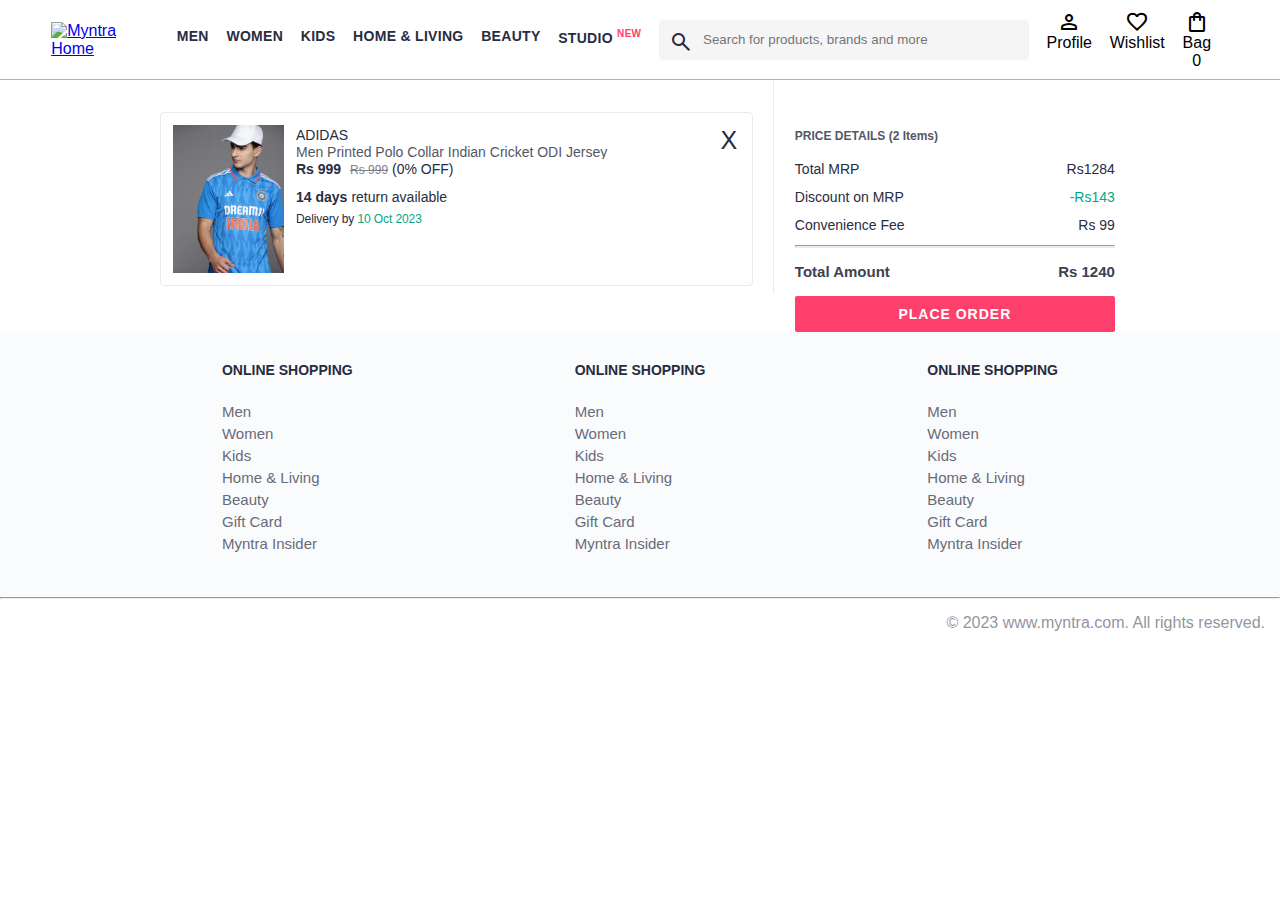
==== pages/bag.html @ 4d43ef24 "first commit" ====
<!DOCTYPE html>
<html lang="en">
<head>
    <title>Myntra Clone</title>
    <link rel="stylesheet" href="../css/index.css">
    <link rel="stylesheet" href="../css/bag.css">
    <link rel="stylesheet" href="https://fonts.googleapis.com/css2?family=Material+Symbols+Outlined:opsz,wght,FILL,GRAD@20..48,100..700,0..1,-50..200" />
</head>
<body>
    <header>
        <div class="logo_container">
            <a href="#"><img class="myntra_home" src="../images/myntra_logo.webp" alt="Myntra Home"></a>
        </div>
        <nav class="nav_bar">
            <a href="#">Men</a>
            <a href="#">Women</a>
            <a href="#">Kids</a>
            <a href="#">Home & Living</a>
            <a href="#">Beauty</a>
            <a href="#">Studio <sup>New</sup></a>
        </nav>
        <div class="search_bar">
            <span class="material-symbols-outlined search_icon">search</span>
            <input class="search_input" placeholder="Search for products, brands and more">
        </div>
        <div class="action_bar">
            <div class="action_container">
                <span class="material-symbols-outlined action_icon">person</span>
                <span class="action_name">Profile</span>
            </div>

            <div class="action_container">
                <span class="material-symbols-outlined action_icon">favorite</span>
                <span class="action_name">Wishlist</span>
            </div>

            <div class="action_container">
                <span class="material-symbols-outlined action_icon">shopping_bag</span>
                <span class="action_name">Bag</span>
                <span class="bag-items">0</span>
            </div>
        </div>
    </header>
    <main>
      <div class="bag-page">
        <div class="bag-items-container">
          <div class="bag-item-container">
            <div class="item-left-part">
              <img class="bag-item-img" src="../images/4.jpg">
            </div>
            <div class="item-right-part">
              <div class="company">ADIDAS</div>
              <div class="item-name">Men Printed Polo Collar Indian Cricket ODI Jersey</div>
              <div class="price-container">
                <span class="current-price">Rs 999</span>
                <span class="original-price">Rs 999</span>
                <span class="discount-percentage">(0% OFF)</span>
              </div>
              <div class="return-period">
                <span class="return-period-days">14 days</span> return available
              </div>
              <div class="delivery-details">
                Delivery by
                <span class="delivery-details-days">10 Oct 2023</span>
              </div>
            </div>

            <div class="remove-from-cart">X</div>
          </div>

        </div>
        <div class="bag-summary">
          <div class="bag-details-container">
            <div class="price-header">PRICE DETAILS (2 Items) </div>
            <div class="price-item">
              <span class="price-item-tag">Total MRP</span>
              <span class="price-item-value">Rs1284</span>
            </div>
            <div class="price-item">
              <span class="price-item-tag">Discount on MRP</span>
              <span class="price-item-value priceDetail-base-discount">-Rs143</span>
            </div>
            <div class="price-item">
              <span class="price-item-tag">Convenience Fee</span>
              <span class="price-item-value">Rs 99</span>
            </div>
            <hr>
            <div class="price-footer">
              <span class="price-item-tag">Total Amount</span>
              <span class="price-item-value">Rs 1240</span>
            </div>
          </div>
          <button class="btn-place-order">
            <div class="css-xjhrni">PLACE ORDER</div>
          </button>
        </div>

      </div>
    </main>
    <footer>
        <div class="footer_container">
            <div class="footer_column">
                <h3>ONLINE SHOPPING</h3>

                <a href="#">Men</a>
                <a href="#">Women</a>
                <a href="#">Kids</a>
                <a href="#">Home & Living</a>
                <a href="#">Beauty</a>
                <a href="#">Gift Card</a>
                <a href="#">Myntra Insider</a>
            </div>

            <div class="footer_column">
                <h3>ONLINE SHOPPING</h3>

                <a href="#">Men</a>
                <a href="#">Women</a>
                <a href="#">Kids</a>
                <a href="#">Home & Living</a>
                <a href="#">Beauty</a>
                <a href="#">Gift Card</a>
                <a href="#">Myntra Insider</a>
            </div>

            <div class="footer_column">
                <h3>ONLINE SHOPPING</h3>

                <a href="#">Men</a>
                <a href="#">Women</a>
                <a href="#">Kids</a>
                <a href="#">Home & Living</a>
                <a href="#">Beauty</a>
                <a href="#">Gift Card</a>
                <a href="#">Myntra Insider</a>
            </div>
        </div>
        <hr>

        <div class="copyright">
            © 2023 www.myntra.com. All rights reserved.
        </div>
    </footer>
    <script src="../data/items.js"></script>
    <script src="../scripts/index.js"></script>
</body>
</html>
---- css/index.css ----
/***************** Item Page CSS **************************/
/*.action_container {
    text-decoration: none;
}
a.action_container:link {
    color:black;
}
.item-details {
    cursor: pointer;
    width: 250px;
    margin: 10px;
}
.stars {
    font-size: 12px;
    font-weight: 700;
    text-align: left;
}
.company {
    font-size: 18px;
    font-weight: 700;
    line-height: 1;
    color: #282c3f;
    margin-bottom: 6px;
    overflow: hidden;
    text-overflow: ellipsis;
    white-space: nowrap;
    margin-top: 20px;
}
.item-name {
    color: #535766;
    font-size: 16px;
    line-height: 1;
    margin-bottom: 0;
    margin-top: 0;
    overflow: hidden;
    text-overflow: ellipsis;
    white-space: nowrap;
    font-weight: 400;
    display: block;
}
.price-container {
    margin-top: 10px;
}
.current-price {
    font-size: 14px;
    font-weight: 700;
    color: #282c3f;
}
.original-price {
    text-decoration: line-through;
    color: #7e818c;
    font-weight: 400;
    margin-left: 5px;
    font-size: 12px;
}
.discount-percentage {
    color: #ff905a;
    font-weight: 400;
    font-size: 12px;
    margin-left: 5px;
}
.btn-bag {
    background-color: lightgreen;
    border: none;
    padding: 5px 15px;
    border-radius: 10px;
    width: 100%;
    margin-top: 7px;
    font-size: 20px;
    cursor: pointer;
}
.bag-items {
    background-color: #f16565;
    white-space: nowrap;
    text-align: center;
    line-height: 18px;
    padding: 0 6px;
    height: 18px;
    position: relative;
    border-radius: 50%;
    font-size: 12px;
    color: #fff;
    left: 13px;
    top: -44px;
    font-weight: 700;
    cursor: pointer;
}*/

* {
  margin: 0;
  padding: 0;
  font-family: Assistant, -apple-system, BlinkMacSystemFont, Segoe UI, Roboto,
    Helvetica, Arial, sans-serif;
  box-sizing: border-box;
}
header {
  display: flex;
  background-color: #ffffff;
  height: 80px;
  justify-content: space-between;
  align-items: center;
  border-bottom: 1px solid #b6b1b1;
}
.myntra_home {
  height: 45px;
}
.logo_container {
  margin-left: 4%;
}
.action_bar {
  margin-right: 4%;
}
.nav_bar {
  display: flex;
  min-width: 500px;
  justify-content: space-evenly;
}
.nav_bar a {
  font-size: 14px;
  letter-spacing: 0.3px;
  color: #282c3f;
  font-weight: 700;
  text-transform: uppercase;
  text-decoration: none;
  padding: 28px 0;
  border-bottom: 5px solid #ffffff;
}
.nav_bar a:hover {
  border-bottom: 4px solid #f54e77;
}

.nav_bar a sup {
  color: #ff3f6c;
  font-size: 10px;
}

.search_bar {
  height: 40px;
  min-width: 200px;
  width: 30%;
  display: flex;
  align-items: center;
}
.search_icon {
  box-sizing: content-box;
  height: 20px;
  padding: 10px;

  background-color: #f5f5f6;
  color: #282c3f;
  font-weight: 300;
  border-radius: 4px 0 0 4px;
}
.search_input {
  color: #696e79;
  background-color: #f5f5f6;
  flex-grow: 1;
  height: 40px;
  border: 0;
  border-radius: 0 4px 4px 0;
}

.action_bar {
  display: flex;
  min-width: 200px;
  justify-content: space-evenly;
}

.action_container {
  display: flex;
  flex-direction: column;
  align-items: center;
}

/* Main section */
.banner_container {
  margin: 40px 0;
}
.banner_image {
  width: 100%;
}

.category_heading {
  text-transform: uppercase;
  color: #3e4152;
  letter-spacing: 0.15em;
  font-size: 1.8em;
  margin: 50px 0 10px 30px;
  max-height: 5em;
  font-weight: 700;
}

.category-items {
  width: 80%;
  margin: 50px 10%;
  display: flex;
  flex-wrap: wrap;
  justify-content: space-evenly;
}

.sale_item {
  width: 250px;
}

.footer_container {
  padding: 30px 0px 40px 0px;
  background: #fafbfc;
  display: flex;
  justify-content: space-evenly;
}

.footer_column {
  display: flex;
  flex-direction: column;
}

.footer_column h3 {
  color: #282c3f;
  font-size: 14px;
  margin-bottom: 25px;
}

.footer_column a {
  color: #696b79;
  font-size: 15px;
  text-decoration: none;
  padding-bottom: 5px;
}

.copyright {
  color: #94969f;
  text-align: end;
  padding: 15px;
}

.items-container {
  width: 80%;
  margin: 40px 10%;
}
.item-container {
  width: 250px;
}
.item-image {
  width: 100%;
}
.rating {
  font-size: 12px;
  font-weight: 700;
}

.company-name {
  margin-top: 15px;
  font-size: 16px;
  font-weight: 700;
  line-height: 1;
  color: #282c3f;
  margin-bottom: 6px;
  overflow: hidden;
  text-overflow: ellipsis;
  white-space: nowrap;
}

.item-name {
  color: #535766;
  font-size: 14px;
  line-height: 1;
  margin-bottom: 0;
  margin-top: 0;
  overflow: hidden;
  text-overflow: ellipsis;
  white-space: nowrap;
  font-weight: 400;
  display: block;
}

.price {
  margin-top: 10px;
  font-size: 14px;
  line-height: 15px;
  color: #282c3f;
  white-space: nowrap;
}
.current-price {
  font-size: 14px;
  font-weight: 700;
  color: #282c3f;
}
.original-price {
  text-decoration: line-through;
  color: #7e818c;
  font-weight: 400;
  margin-left: 5px;
  font-size: 12px;
}
.discount {
  color: #ff905a;
  font-weight: 400;
  font-size: 12px;
  margin-left: 5px;
}

.btn-add-bag {
  margin-top: 8px;
  font-size: 18px;
  width: 100%;
  background-color: lightgreen;
  border: none;
  padding: 5px 15px;
  border-radius: 10px;
}
---- css/bag.css ----
.bag-items-container {
  display: inline-block;
  width: 64%;
  padding-right: 20px;
  border-right: 1px solid #eaeaec;
  padding-top: 32px;
  color: #282c3f;
  font-size: 13px;
  line-height: 1.42857143;
}

.bag-page {
  width: 75%;
  margin-left: 12.5%;
}

.bag-summary {
  vertical-align: top;
  display: inline-block;
  width: 35%;
  padding: 24px 0 0 16px;
  color: #282c3f;
  font-size: 13px;
  line-height: 1.42857143;
}

.bag-details-container {
  margin-bottom: 16px;
}

.price-header {
  font-size: 12px;
  font-weight: 700;
  margin: 24px 0 16px;
  color: #535766;
}

.price-item {
  margin-bottom: 12px;
  line-height: 16px;
  font-size: 14px;
  color: #282c3f;
}

.price-item-value {
  float: right;
}

.priceDetail-base-discount {
  color: #03a685;
}

.price-footer {
  font-weight: 700;
  font-size: 15px;
  padding-top: 16px;
  border-top: 1px solid #eaeaec;
  color: #3e4152;
  line-height: 16px;
}

.btn-place-order {
  width: 100%;
  letter-spacing: 1px;
  font-size: 14px;
  font-weight: 600;
  border-radius: 2px;
  border-width: 0px;
  padding: 10px 16px;
  background-color: rgb(255, 63, 108);
  color: rgb(255, 255, 255);
  cursor: pointer;
}

.bag-item-container {
  margin-bottom: 8px;
  background: #fff;
  font-size: 14px;
  border: 1px solid #eaeaec;
  border-radius: 4px;
  position: relative;
  padding: 12px 12px 0;
}

.item-left-part {
  position: absolute;
  background: rgb(255, 242, 223);
  height: 148px;
  width: 111px;
}

.item-right-part {
  padding-left: 12px;
  position: relative;
  min-height: 148px;
  margin-left: 111px;
  margin-bottom: 12px;
}

.bag-item-img {
  width: 100%;
}

.return-period {
  display: inline-flex;
  font-size: 14px;
  padding-top: 8px;
}

.return-period-days {
  font-weight: 700;
  margin-right: 4px;
}

.delivery-details {
  margin-top: 5px;
  color: #282c3f;
  font-size: 12px;
  letter-spacing: -.1px;
  margin-bottom: 8px;
  line-height: 15px;
}

.delivery-details-days {
  color: #03a685;
}

.remove-from-cart {
  position: absolute;
  font-size: 25px;
  top: 10px;
  right: 18px;
  width: 14px;
  height: 14px;
  cursor: pointer;
}
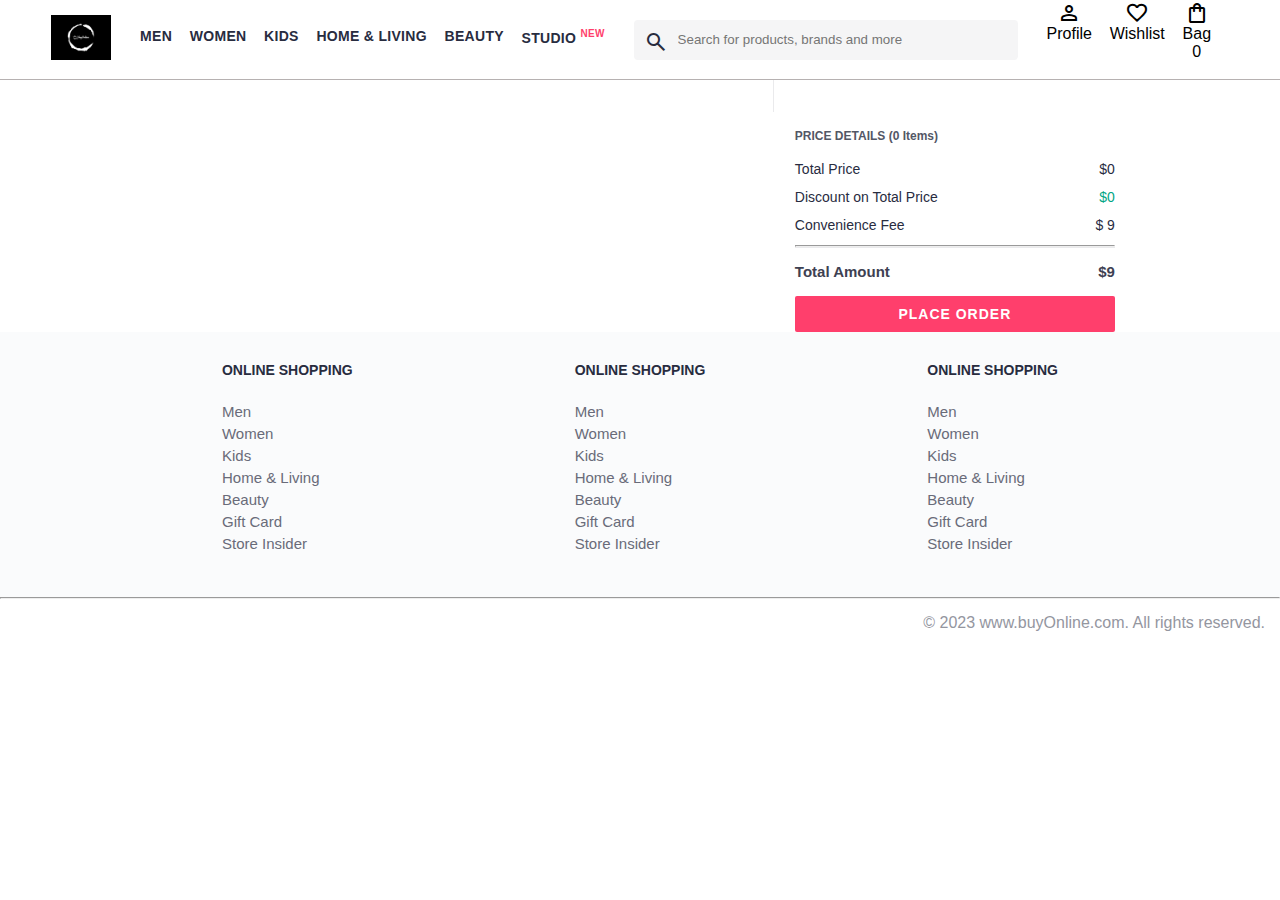
==== commit 1301a6de: "worked on payment functionalities & updating cart items" ====
--- a/pages/bag.html
+++ b/pages/bag.html
@@ -1,147 +1,109 @@
 <!DOCTYPE html>
 <html lang="en">
-<head>
-    <title>Myntra Clone</title>
-    <link rel="stylesheet" href="../css/index.css">
-    <link rel="stylesheet" href="../css/bag.css">
-    <link rel="stylesheet" href="https://fonts.googleapis.com/css2?family=Material+Symbols+Outlined:opsz,wght,FILL,GRAD@20..48,100..700,0..1,-50..200" />
-</head>
-<body>
+  <head>
+    <title>buyOnline</title>
+    <link rel="stylesheet" href="../css/index.css" />
+    <link rel="stylesheet" href="../css/bag.css" />
+    <link
+      rel="stylesheet"
+      href="https://fonts.googleapis.com/css2?family=Material+Symbols+Outlined:opsz,wght,FILL,GRAD@20..48,100..700,0..1,-50..200"
+    />
+  </head>
+  <body>
     <header>
-        <div class="logo_container">
-            <a href="#"><img class="myntra_home" src="../images/myntra_logo.webp" alt="Myntra Home"></a>
+      <div class="logo_container">
+        <a href="#"
+          ><img class="myntra_home" src="../images/logo.png" alt=" Home"
+        /></a>
+      </div>
+      <nav class="nav_bar">
+        <a href="#">Men</a>
+        <a href="#">Women</a>
+        <a href="#">Kids</a>
+        <a href="#">Home & Living</a>
+        <a href="#">Beauty</a>
+        <a href="#">Studio <sup>New</sup></a>
+      </nav>
+      <div class="search_bar">
+        <span class="material-symbols-outlined search_icon">search</span>
+        <input
+          class="search_input"
+          placeholder="Search for products, brands and more"
+        />
+      </div>
+      <div class="action_bar">
+        <div class="action_container">
+          <span class="material-symbols-outlined action_icon">person</span>
+          <span class="action_name">Profile</span>
         </div>
-        <nav class="nav_bar">
-            <a href="#">Men</a>
-            <a href="#">Women</a>
-            <a href="#">Kids</a>
-            <a href="#">Home & Living</a>
-            <a href="#">Beauty</a>
-            <a href="#">Studio <sup>New</sup></a>
-        </nav>
-        <div class="search_bar">
-            <span class="material-symbols-outlined search_icon">search</span>
-            <input class="search_input" placeholder="Search for products, brands and more">
+
+        <div class="action_container">
+          <span class="material-symbols-outlined action_icon">favorite</span>
+          <span class="action_name">Wishlist</span>
         </div>
-        <div class="action_bar">
-            <div class="action_container">
-                <span class="material-symbols-outlined action_icon">person</span>
-                <span class="action_name">Profile</span>
-            </div>
 
-            <div class="action_container">
-                <span class="material-symbols-outlined action_icon">favorite</span>
-                <span class="action_name">Wishlist</span>
-            </div>
-
-            <div class="action_container">
-                <span class="material-symbols-outlined action_icon">shopping_bag</span>
-                <span class="action_name">Bag</span>
-                <span class="bag-items">0</span>
-            </div>
+        <div class="action_container">
+          <span class="material-symbols-outlined action_icon"
+            >shopping_bag</span
+          >
+          <span class="action_name">Bag</span>
+          <span class="bag-items">0</span>
+          <span class="bag-item-count">0</span>
         </div>
+      </div>
     </header>
     <main>
       <div class="bag-page">
-        <div class="bag-items-container">
-          <div class="bag-item-container">
-            <div class="item-left-part">
-              <img class="bag-item-img" src="../images/4.jpg">
-            </div>
-            <div class="item-right-part">
-              <div class="company">ADIDAS</div>
-              <div class="item-name">Men Printed Polo Collar Indian Cricket ODI Jersey</div>
-              <div class="price-container">
-                <span class="current-price">Rs 999</span>
-                <span class="original-price">Rs 999</span>
-                <span class="discount-percentage">(0% OFF)</span>
-              </div>
-              <div class="return-period">
-                <span class="return-period-days">14 days</span> return available
-              </div>
-              <div class="delivery-details">
-                Delivery by
-                <span class="delivery-details-days">10 Oct 2023</span>
-              </div>
-            </div>
-
-            <div class="remove-from-cart">X</div>
-          </div>
-
-        </div>
-        <div class="bag-summary">
-          <div class="bag-details-container">
-            <div class="price-header">PRICE DETAILS (2 Items) </div>
-            <div class="price-item">
-              <span class="price-item-tag">Total MRP</span>
-              <span class="price-item-value">Rs1284</span>
-            </div>
-            <div class="price-item">
-              <span class="price-item-tag">Discount on MRP</span>
-              <span class="price-item-value priceDetail-base-discount">-Rs143</span>
-            </div>
-            <div class="price-item">
-              <span class="price-item-tag">Convenience Fee</span>
-              <span class="price-item-value">Rs 99</span>
-            </div>
-            <hr>
-            <div class="price-footer">
-              <span class="price-item-tag">Total Amount</span>
-              <span class="price-item-value">Rs 1240</span>
-            </div>
-          </div>
-          <button class="btn-place-order">
-            <div class="css-xjhrni">PLACE ORDER</div>
-          </button>
-        </div>
-
+        <div class="bag-items-container"></div>
+        <div class="bag-summary"></div>
       </div>
     </main>
     <footer>
-        <div class="footer_container">
-            <div class="footer_column">
-                <h3>ONLINE SHOPPING</h3>
+      <div class="footer_container">
+        <div class="footer_column">
+          <h3>ONLINE SHOPPING</h3>
 
-                <a href="#">Men</a>
-                <a href="#">Women</a>
-                <a href="#">Kids</a>
-                <a href="#">Home & Living</a>
-                <a href="#">Beauty</a>
-                <a href="#">Gift Card</a>
-                <a href="#">Myntra Insider</a>
-            </div>
+          <a href="#">Men</a>
+          <a href="#">Women</a>
+          <a href="#">Kids</a>
+          <a href="#">Home & Living</a>
+          <a href="#">Beauty</a>
+          <a href="#">Gift Card</a>
+          <a href="#">Store Insider</a>
+        </div>
 
-            <div class="footer_column">
-                <h3>ONLINE SHOPPING</h3>
+        <div class="footer_column">
+          <h3>ONLINE SHOPPING</h3>
 
-                <a href="#">Men</a>
-                <a href="#">Women</a>
-                <a href="#">Kids</a>
-                <a href="#">Home & Living</a>
-                <a href="#">Beauty</a>
-                <a href="#">Gift Card</a>
-                <a href="#">Myntra Insider</a>
-            </div>
+          <a href="#">Men</a>
+          <a href="#">Women</a>
+          <a href="#">Kids</a>
+          <a href="#">Home & Living</a>
+          <a href="#">Beauty</a>
+          <a href="#">Gift Card</a>
+          <a href="#">Store Insider</a>
+        </div>
 
-            <div class="footer_column">
-                <h3>ONLINE SHOPPING</h3>
+        <div class="footer_column">
+          <h3>ONLINE SHOPPING</h3>
 
-                <a href="#">Men</a>
-                <a href="#">Women</a>
-                <a href="#">Kids</a>
-                <a href="#">Home & Living</a>
-                <a href="#">Beauty</a>
-                <a href="#">Gift Card</a>
-                <a href="#">Myntra Insider</a>
-            </div>
+          <a href="#">Men</a>
+          <a href="#">Women</a>
+          <a href="#">Kids</a>
+          <a href="#">Home & Living</a>
+          <a href="#">Beauty</a>
+          <a href="#">Gift Card</a>
+          <a href="#">Store Insider</a>
         </div>
-        <hr>
+      </div>
+      <hr />
 
-        <div class="copyright">
-            © 2023 www.myntra.com. All rights reserved.
-        </div>
+      <div class="copyright">
+        © 2023 www.buyOnline.com. All rights reserved.
+      </div>
     </footer>
     <script src="../data/items.js"></script>
     <script src="../scripts/index.js"></script>
-</body>
-</html>+    <script src="../scripts/bag.js"></script>
+  </body>
+</html>
--- a/css/index.css
+++ b/css/index.css
@@ -190,7 +190,8 @@
   font-weight: 700;
 }
 
-.category-items {
+.category-items,
+.items-container {
   width: 80%;
   margin: 50px 10%;
   display: flex;
@@ -239,6 +240,7 @@
 }
 .item-container {
   width: 250px;
+  margin: 10px;
 }
 .item-image {
   width: 100%;
@@ -307,4 +309,29 @@
   border: none;
   padding: 5px 15px;
   border-radius: 10px;
-}
+  cursor: pointer;
+}
+
+.bag-item-count {
+  background-color: #f16565;
+  white-space: nowrap;
+  text-align: center;
+  line-height: 18px;
+  padding: 0 6px;
+  height: 18px;
+  position: relative;
+  border-radius: 50%;
+  font-size: 12px;
+  color: #fff;
+  left: 13px;
+  top: -44px;
+  font-weight: 700;
+  cursor: pointer;
+}
+
+.action_container {
+  text-decoration: none;
+}
+a.action_container:link {
+  color: black;
+}
